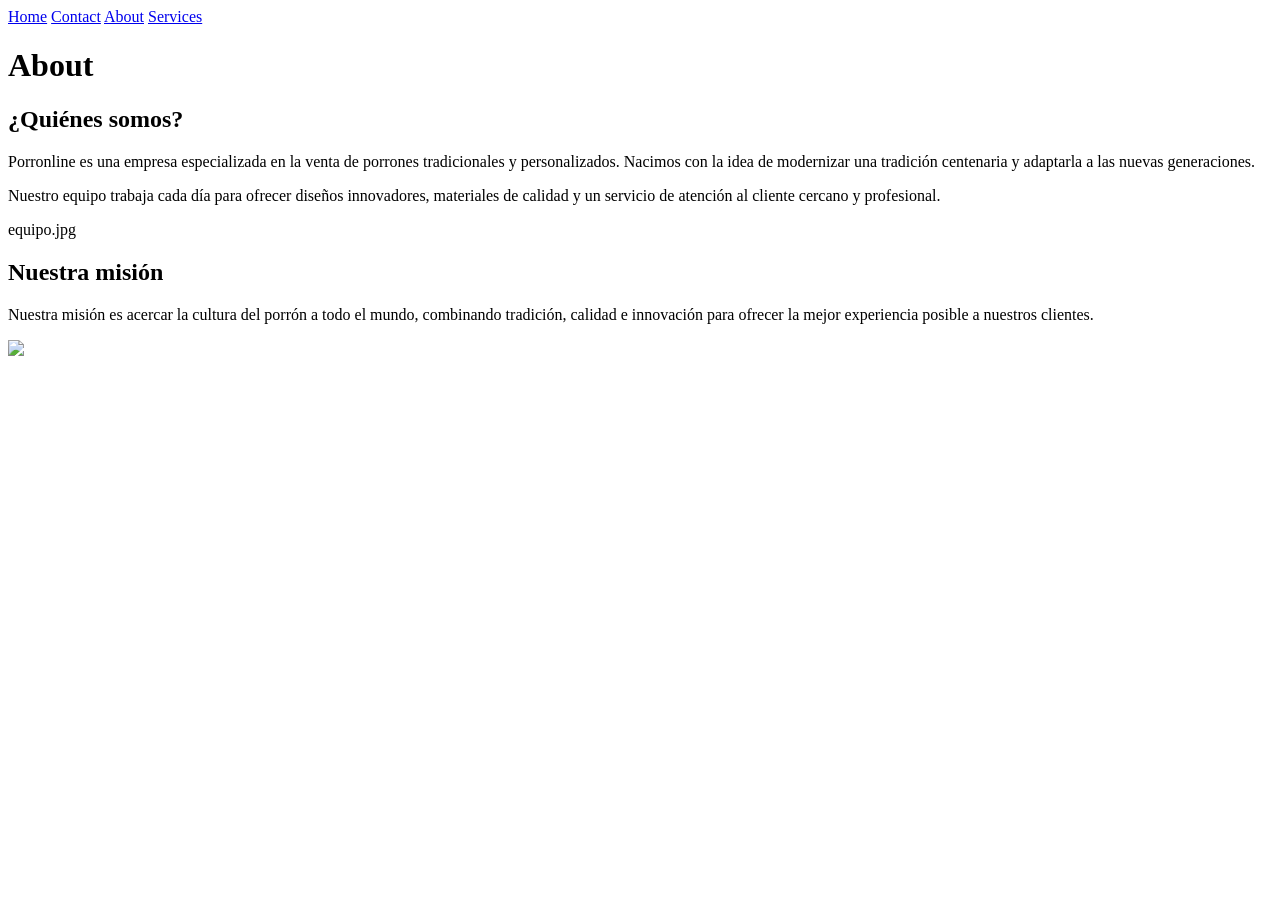
==== about.html @ 46a5d537 "Casi terminado Solo queda generar la foto de los 3 juntos con la IA y hacer el style.css" ====
<!DOCTYPE html>
<html lang="es">
<head>
    <meta charset="UTF-8">
    <meta name="viewport" content="width=device-width, initial-scale=1.0">
    <title>Porronline.com</title>
    <meta name="description" content="Sobre nosotros">
    <meta name="author" content="Ibai Llanos">
    <link rel="stylesheet" href="style.css">
</head>

<body>

    <a href="index.html">Home</a>
    <a href="contact.html">Contact</a>
    <a href="about.html">About</a>
    <a href="services.html">Services</a>

    <h1>About</h1>

    <h2>¿Quiénes somos?</h2>

    <p>
        Porronline es una empresa especializada en la venta de porrones
        tradicionales y personalizados. Nacimos con la idea de modernizar
        una tradición centenaria y adaptarla a las nuevas generaciones.
    </p>

    <p>
        Nuestro equipo trabaja cada día para ofrecer diseños innovadores,
        materiales de calidad y un servicio de atención al cliente cercano
        y profesional.
    </p>

    equipo.jpg

    <h2>Nuestra misión</h2>

    <p>
        Nuestra misión es acercar la cultura del porrón a todo el mundo,
        combinando tradición, calidad e innovación para ofrecer la mejor
        experiencia posible a nuestros clientes.
    </p>

    <img src="mision.jpg">

</body>
</html>
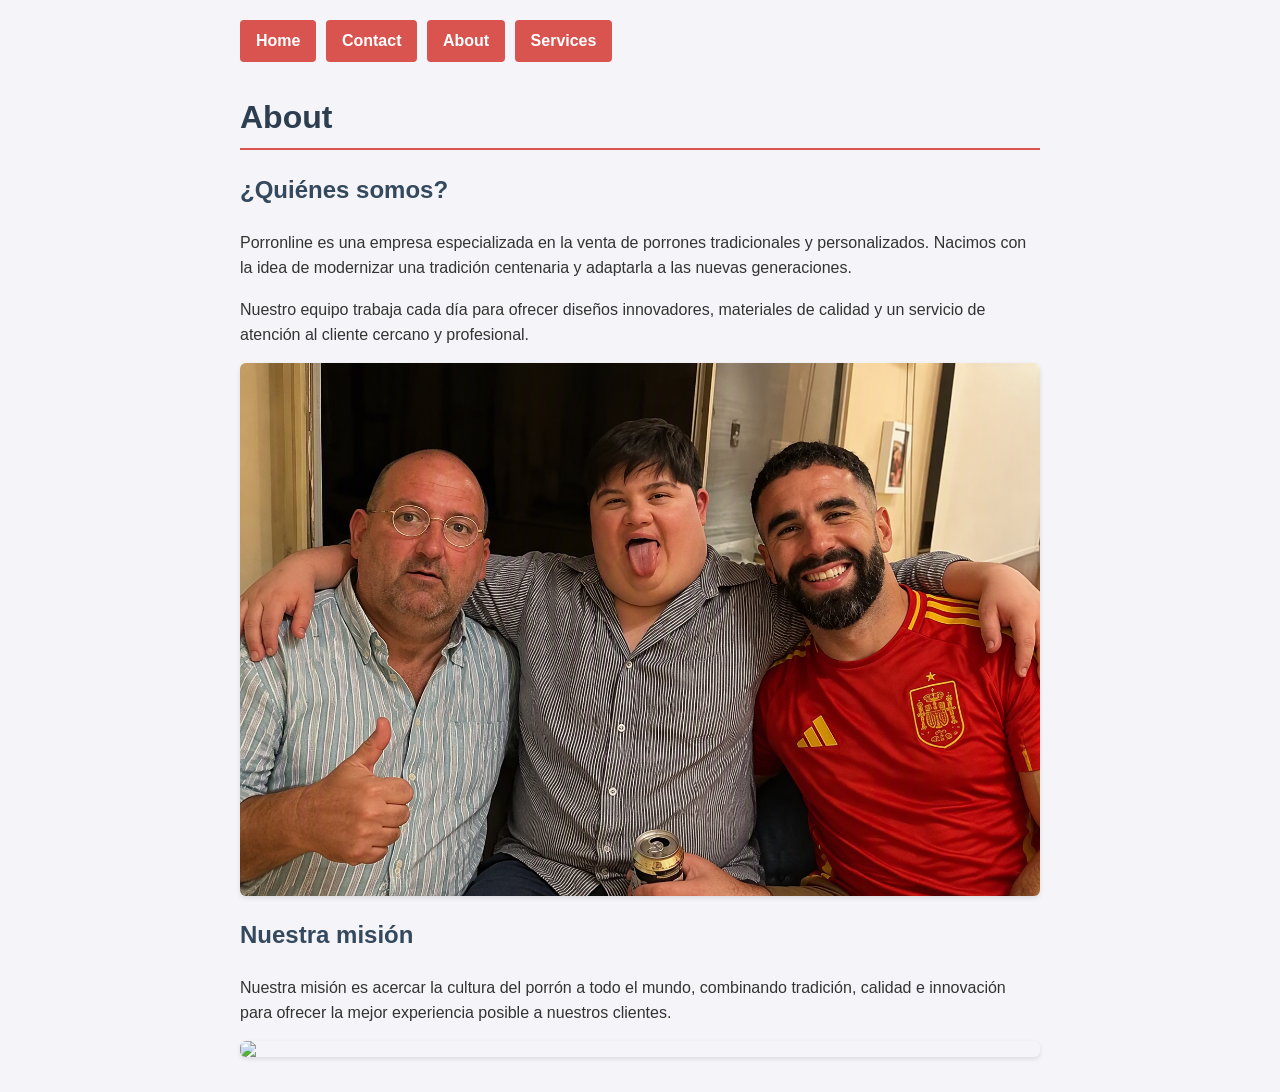
==== commit ff8738e6: "Terminado (Hasta cambios que quiera pablo)" ====
--- a/about.html
+++ b/about.html
@@ -32,7 +32,7 @@
         y profesional.
     </p>
 
-    equipo.jpg
+    <img src="Equipo.png">
 
     <h2>Nuestra misión</h2>
 
--- a/style.css
+++ b/style.css
@@ -0,0 +1,61 @@
+body {
+    font-family: Arial, sans-serif;
+    line-height: 1.6;
+    margin: 0;
+    padding: 20px;
+    background-color: #f4f4f9;
+    color: #333;
+    max-width: 800px;
+    margin-left: auto;
+    margin-right: auto;
+}
+
+a {
+    display: inline-block;
+    text-decoration: none;
+    color: #ffffff;
+    background-color: #d9534f;
+    padding: 8px 16px;
+    margin-right: 5px;
+    margin-bottom: 20px;
+    border-radius: 4px;
+    font-weight: bold;
+}
+
+a:hover {
+    background-color: #c9302c;
+}
+
+h1 {
+    color: #2c3e50;
+    border-bottom: 2px solid #d9534f;
+    padding-bottom: 5px;
+    margin-top: 10px;
+}
+
+h2, h3 {
+    color: #34495e;
+    margin-top: 20px;
+}
+
+p, ul {
+    font-size: 16px;
+    margin-bottom: 15px;
+}
+
+ul {
+    padding-left: 20px;
+}
+
+li {
+    margin-bottom: 5px;
+}
+
+img {
+    max-width: 100%;
+    height: auto;
+    display: block;
+    margin: 15px 0;
+    border-radius: 6px;
+    box-shadow: 0 2px 5px rgba(0, 0, 0, 0.1);
+}
